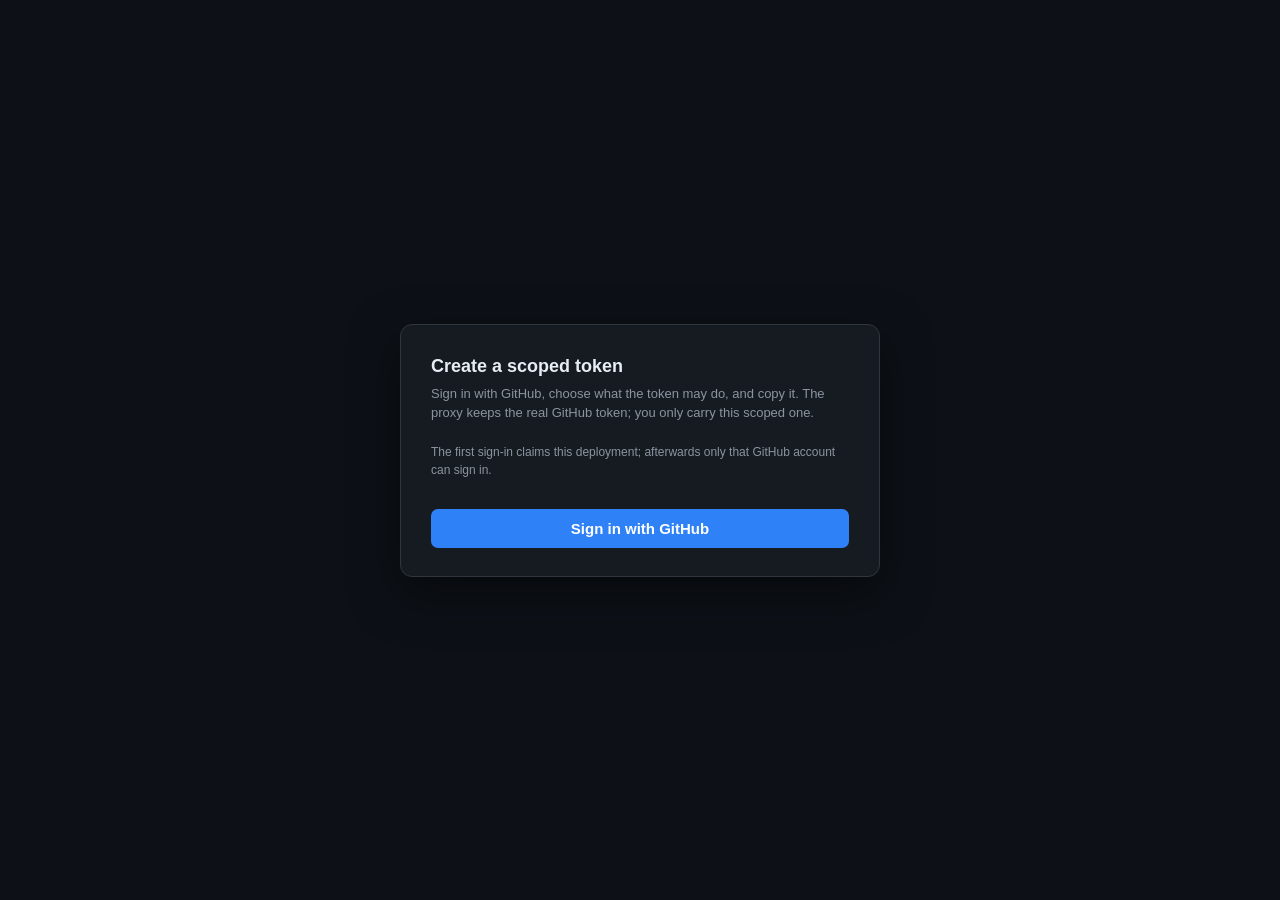
==== internal/loginflow/ui.html @ 5028a650 "feat(loginflow): added github-sign-in bootstrap (TOFU) and web token UI Signing in with GitHub is no" ====
<!DOCTYPE html>
<html lang="en">
<head>
<meta charset="utf-8">
<meta name="viewport" content="width=device-width, initial-scale=1">
<title>bgh-proxy — create a token</title>
<style>
  :root { --bg:#0d1117; --card:#161b22; --border:#30363d; --fg:#e6edf3; --muted:#8b949e;
          --accent:#2f81f7; --ok:#3fb950; --bad:#f85149; }
  * { box-sizing: border-box; }
  body { margin:0; min-height:100vh; display:flex; align-items:center; justify-content:center;
         background:var(--bg); color:var(--fg); font:15px/1.5 -apple-system,Segoe UI,Helvetica,Arial,sans-serif; }
  .card { width:480px; max-width:94vw; background:var(--card); border:1px solid var(--border);
          border-radius:12px; padding:28px 30px; box-shadow:0 16px 48px rgba(0,0,0,.5); }
  h1 { font-size:18px; margin:0 0 4px; }
  .sub { color:var(--muted); font-size:13px; margin:0 0 20px; }
  .step { display:none; } .step.active { display:block; }
  .code { font:600 26px/1.2 ui-monospace,SFMono-Regular,Menlo,monospace; letter-spacing:3px;
          background:#0d1117; border:1px solid var(--border); border-radius:8px; padding:14px; text-align:center; color:#58a6ff; user-select:all; }
  label { display:block; font-size:12px; color:var(--muted); margin:14px 0 4px; text-transform:uppercase; letter-spacing:.04em; }
  input, select { width:100%; background:#0d1117; color:var(--fg); border:1px solid var(--border); border-radius:7px; padding:9px 10px; font-size:14px; }
  button { width:100%; margin-top:18px; padding:11px; border:0; border-radius:7px; font-size:15px; font-weight:600; color:#fff; background:var(--accent); cursor:pointer; }
  button:hover { filter:brightness(1.1); } button:disabled { opacity:.5; cursor:default; }
  button.secondary { background:#21262d; border:1px solid var(--border); }
  a { color:var(--accent); }
  .row { display:flex; gap:8px; margin-top:8px; }
  .row input { flex:1; } .row select { width:130px; } .row button { width:38px; margin:0; padding:0; background:#21262d; border:1px solid var(--border); }
  .hint { font-size:12px; color:var(--muted); margin-top:10px; }
  .status { font-size:14px; margin-top:14px; } .status.ok { color:var(--ok); } .status.bad { color:var(--bad); }
  .spin { display:inline-block; width:13px; height:13px; border:2px solid var(--muted); border-top-color:var(--accent); border-radius:50%; animation:s .8s linear infinite; vertical-align:-2px; margin-right:6px; }
  @keyframes s { to { transform:rotate(360deg); } }
  .who { color:var(--ok); font-weight:600; }
  .secret { font:13px/1.4 ui-monospace,SFMono-Regular,Menlo,monospace; word-break:break-all; background:#0d1117; border:1px solid var(--border); border-radius:8px; padding:12px; user-select:all; }
  pre { background:#0d1117; border:1px solid var(--border); border-radius:8px; padding:10px; font-size:12px; overflow-x:auto; }
</style>
</head>
<body>
<div class="card">
  <h1>Create a scoped token</h1>
  <p class="sub">Sign in with GitHub, choose what the token may do, and copy it. The proxy keeps the real GitHub token; you only carry this scoped one.</p>

  <!-- Step 1: sign in -->
  <div class="step active" id="step-signin">
    <p class="hint">The first sign-in claims this deployment; afterwards only that GitHub account can sign in.</p>
    <button id="signinBtn">Sign in with GitHub</button>
    <p class="status bad" id="signinErr" style="display:none"></p>
  </div>

  <!-- Step 2: github device login -->
  <div class="step" id="step-github">
    <label>Log in to GitHub</label>
    <div class="code" id="ghCode">····-····</div>
    <p class="hint">Open <a id="ghLink" target="_blank" rel="noopener">github.com/login/device</a>, enter the code, and authorize.</p>
    <p class="status"><span class="spin"></span><span id="ghStatus">Waiting for GitHub authorization…</span></p>
  </div>

  <!-- Step 3: policy -->
  <div class="step" id="step-policy">
    <p class="status ok">✓ Signed in as <span class="who" id="whoLogin"></span></p>
    <label>Token name (optional)</label>
    <input id="tokName" placeholder="e.g. laptop, ci-bot">
    <label>Repositories — <span style="text-transform:none">owner/repo</span></label>
    <div id="repos"></div>
    <button class="secondary" id="addRepo" type="button" style="margin-top:6px">+ add repo</button>
    <label>Organizations</label>
    <div id="orgs"></div>
    <button class="secondary" id="addOrg" type="button" style="margin-top:6px">+ add org</button>
    <label style="margin-top:16px"><input type="checkbox" id="allowSearch" style="width:auto;vertical-align:-1px"> allow search</label>
    <p class="hint">Default is deny; <code>user</code>/<code>meta</code> reads are always granted so <code>gh</code> works. Everything else is blocked unless listed.</p>
    <button id="createBtn">Create token</button>
    <p class="status bad" id="createErr" style="display:none"></p>
  </div>

  <!-- Step 4: the token -->
  <div class="step" id="step-token">
    <p class="status ok">✓ Token created — copy it now, it won't be shown again.</p>
    <div class="secret" id="secret"></div>
    <button class="secondary" id="copyBtn" type="button">Copy</button>
    <label>Use it with gh</label>
    <pre id="usage"></pre>
    <button id="anotherBtn" type="button">Create another</button>
  </div>

  <div class="step" id="step-error">
    <p class="status bad" id="errMsg"></p>
    <button class="secondary" onclick="location.reload()">Start over</button>
  </div>
</div>

<script>
let grantId = null, pollTimer = null;
function show(id){ document.querySelectorAll(".step").forEach(s=>s.classList.remove("active")); document.getElementById(id).classList.add("active"); }
function fail(msg){ document.getElementById("errMsg").textContent = msg; show("step-error"); if(pollTimer) clearInterval(pollTimer); }
async function postJSON(url, body){
  const r = await fetch(url, {method:"POST", headers:{"Content-Type":"application/json"}, body: body?JSON.stringify(body):"{}"});
  let j={}; try{ j=await r.json(); }catch(e){}
  return {ok:r.ok, body:j};
}

document.getElementById("signinBtn").onclick = async () => {
  document.getElementById("signinBtn").disabled = true;
  const {ok, body} = await postJSON("/ui/api/start", null);
  if(!ok){ const e=document.getElementById("signinErr"); e.style.display="block"; e.textContent=body.error||"Could not start sign-in."; document.getElementById("signinBtn").disabled=false; return; }
  grantId = body.grant_id;
  document.getElementById("ghCode").textContent = body.github_user_code || "";
  const link = document.getElementById("ghLink");
  link.href = body.github_verification || "https://github.com/login/device";
  link.textContent = (body.github_verification || "github.com/login/device").replace(/^https?:\/\//,"");
  show("step-github");
  pollTimer = setInterval(poll, Math.max((body.interval||5)*1000, 2000)); poll();
};
async function poll(){
  const {body} = await postJSON("/ui/api/poll", {grant_id: grantId});
  if(body.status === "authenticated"){ clearInterval(pollTimer); document.getElementById("whoLogin").textContent = body.login||""; show("step-policy"); }
  else if(body.status === "denied"){ fail(body.error || "Not authorized."); }
  else if(body.status === "error"){ fail(body.error || "Something went wrong."); }
}

function repoRow(ph){
  const d=document.createElement("div"); d.className="row";
  d.innerHTML=`<input placeholder="${ph}"><select><option value="read">read</option><option value="read-write">read-write</option><option value="none">none</option></select><button type="button">×</button>`;
  d.querySelector("button").onclick=()=>d.remove(); return d;
}
document.getElementById("addRepo").onclick=()=>document.getElementById("repos").appendChild(repoRow("owner/repo"));
document.getElementById("addOrg").onclick =()=>document.getElementById("orgs").appendChild(repoRow("org"));
document.getElementById("repos").appendChild(repoRow("owner/repo"));

document.getElementById("createBtn").onclick = async () => {
  const collect = sel => [...document.querySelectorAll(sel+" .row")].map(r=>({name:r.querySelector("input").value.trim(), access:r.querySelector("select").value})).filter(x=>x.name);
  const unscoped = {user:"read", meta:"read"};
  if(document.getElementById("allowSearch").checked) unscoped.search="read";
  const policy = {defaults:{mode:"deny", unscoped}, org:collect("#orgs"), repo:collect("#repos")};
  document.getElementById("createBtn").disabled = true;
  const {ok, body} = await postJSON("/ui/api/approve", {grant_id:grantId, name:document.getElementById("tokName").value.trim(), policy});
  if(!ok || !body.secret){ const e=document.getElementById("createErr"); e.style.display="block"; e.textContent=body.error||"Could not create token."; document.getElementById("createBtn").disabled=false; return; }
  document.getElementById("secret").textContent = body.secret;
  const host = location.host;
  document.getElementById("usage").textContent =
    "gh auth login --hostname " + host + " --with-token <<< " + body.secret + "\n# or paste it when gh prompts after: gh auth login --hostname " + host;
  show("step-token");
};
document.getElementById("copyBtn").onclick = () => navigator.clipboard.writeText(document.getElementById("secret").textContent);
document.getElementById("anotherBtn").onclick = () => location.reload();
</script>
</body>
</html>
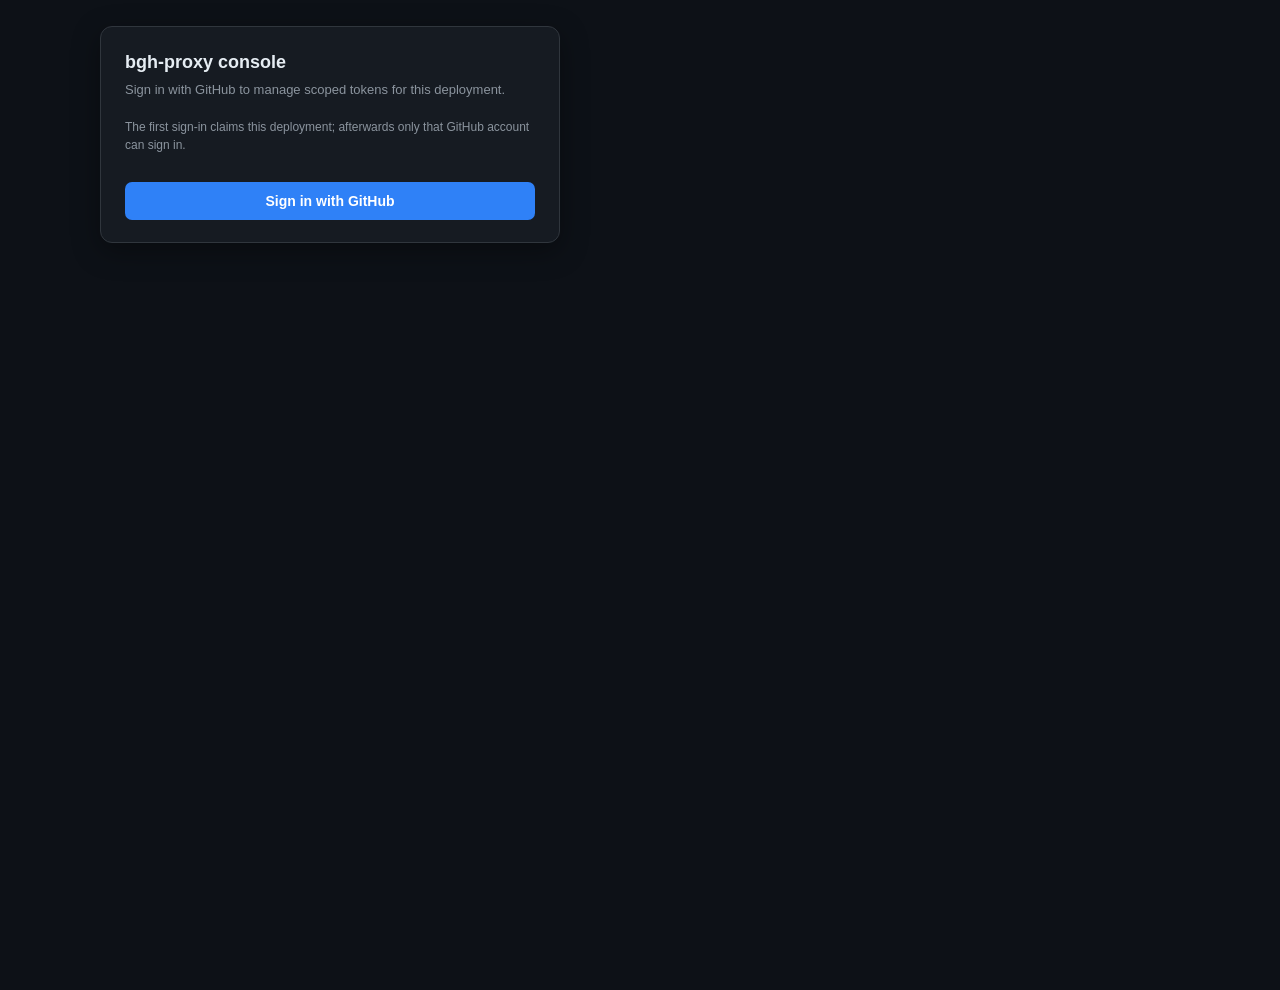
==== commit 68720ae0: "feat(loginflow): owner console, DeviceFlow reuse, device-code input - Reuse oauth.DeviceFlow (the sa" ====
--- a/internal/loginflow/ui.html
+++ b/internal/loginflow/ui.html
@@ -3,144 +3,361 @@
 <head>
 <meta charset="utf-8">
 <meta name="viewport" content="width=device-width, initial-scale=1">
-<title>bgh-proxy — create a token</title>
+<title>bgh-proxy — owner console</title>
 <style>
   :root { --bg:#0d1117; --card:#161b22; --border:#30363d; --fg:#e6edf3; --muted:#8b949e;
           --accent:#2f81f7; --ok:#3fb950; --bad:#f85149; }
   * { box-sizing: border-box; }
-  body { margin:0; min-height:100vh; display:flex; align-items:center; justify-content:center;
-         background:var(--bg); color:var(--fg); font:15px/1.5 -apple-system,Segoe UI,Helvetica,Arial,sans-serif; }
-  .card { width:480px; max-width:94vw; background:var(--card); border:1px solid var(--border);
-          border-radius:12px; padding:28px 30px; box-shadow:0 16px 48px rgba(0,0,0,.5); }
-  h1 { font-size:18px; margin:0 0 4px; }
-  .sub { color:var(--muted); font-size:13px; margin:0 0 20px; }
+  body { margin:0; min-height:100vh; background:var(--bg); color:var(--fg);
+         font:14px/1.5 -apple-system,Segoe UI,Helvetica,Arial,sans-serif; }
+  .wrap { max-width:1120px; margin:0 auto; padding:26px 20px 64px; }
+  .center { min-height:100vh; display:flex; align-items:center; justify-content:center; }
+  .card { background:var(--card); border:1px solid var(--border); border-radius:12px; padding:22px 24px; margin-bottom:18px; box-shadow:0 8px 28px rgba(0,0,0,.35); }
+  .signin-card { width:460px; max-width:94vw; }
+  .cols { display:grid; grid-template-columns:minmax(0,440px) 1fr; gap:20px; align-items:start; }
+  @media (max-width:920px){ .cols { grid-template-columns:1fr; } }
+  h1 { font-size:18px; margin:0 0 4px; } h2 { font-size:15px; margin:0 0 12px; }
+  .sub { color:var(--muted); font-size:13px; margin:0 0 18px; }
   .step { display:none; } .step.active { display:block; }
+  .topbar { display:flex; align-items:center; justify-content:space-between; margin-bottom:18px; }
+  .topbar .who { color:var(--muted); font-size:13px; } .topbar .who b { color:var(--ok); }
   .code { font:600 26px/1.2 ui-monospace,SFMono-Regular,Menlo,monospace; letter-spacing:3px;
           background:#0d1117; border:1px solid var(--border); border-radius:8px; padding:14px; text-align:center; color:#58a6ff; user-select:all; }
   label { display:block; font-size:12px; color:var(--muted); margin:14px 0 4px; text-transform:uppercase; letter-spacing:.04em; }
-  input, select { width:100%; background:#0d1117; color:var(--fg); border:1px solid var(--border); border-radius:7px; padding:9px 10px; font-size:14px; }
-  button { width:100%; margin-top:18px; padding:11px; border:0; border-radius:7px; font-size:15px; font-weight:600; color:#fff; background:var(--accent); cursor:pointer; }
+  input, select, textarea { width:100%; background:#0d1117; color:var(--fg); border:1px solid var(--border); border-radius:7px; padding:9px 10px; font-size:14px; font-family:inherit; }
+  textarea { font:13px/1.5 ui-monospace,SFMono-Regular,Menlo,monospace; min-height:300px; resize:vertical; white-space:pre; }
+  button { padding:9px 14px; border:0; border-radius:7px; font-size:14px; font-weight:600; color:#fff; background:var(--accent); cursor:pointer; }
   button:hover { filter:brightness(1.1); } button:disabled { opacity:.5; cursor:default; }
-  button.secondary { background:#21262d; border:1px solid var(--border); }
+  button.secondary { background:#21262d; border:1px solid var(--border); color:var(--fg); }
+  button.danger { background:#21262d; border:1px solid var(--border); color:var(--bad); }
+  button.wide { width:100%; margin-top:16px; padding:11px; }
   a { color:var(--accent); }
-  .row { display:flex; gap:8px; margin-top:8px; }
-  .row input { flex:1; } .row select { width:130px; } .row button { width:38px; margin:0; padding:0; background:#21262d; border:1px solid var(--border); }
-  .hint { font-size:12px; color:var(--muted); margin-top:10px; }
-  .status { font-size:14px; margin-top:14px; } .status.ok { color:var(--ok); } .status.bad { color:var(--bad); }
+  .row { display:flex; gap:8px; margin-top:8px; align-items:center; }
+  .row input { flex:1; } .row select { width:140px; flex:none; } .row button { background:#21262d; border:1px solid var(--border); color:var(--muted); padding:8px 11px; }
+  .hint { font-size:12px; color:var(--muted); margin-top:8px; }
+  .status { font-size:14px; margin-top:12px; } .status.ok { color:var(--ok); } .status.bad { color:var(--bad); }
   .spin { display:inline-block; width:13px; height:13px; border:2px solid var(--muted); border-top-color:var(--accent); border-radius:50%; animation:s .8s linear infinite; vertical-align:-2px; margin-right:6px; }
   @keyframes s { to { transform:rotate(360deg); } }
-  .who { color:var(--ok); font-weight:600; }
+  table { width:100%; border-collapse:collapse; font-size:13px; }
+  th { text-align:left; color:var(--muted); font-weight:500; font-size:11px; text-transform:uppercase; letter-spacing:.04em; padding:6px 8px; border-bottom:1px solid var(--border); }
+  td { padding:9px 8px; border-bottom:1px solid var(--border); vertical-align:top; }
+  td.pol { color:var(--muted); font:12px/1.4 ui-monospace,Menlo,monospace; max-width:320px; }
+  .tag { display:inline-block; font-size:11px; padding:1px 7px; border-radius:10px; border:1px solid var(--border); }
+  .tag.live { color:var(--ok); border-color:#1f6f3f; } .tag.revoked { color:var(--bad); border-color:#5c2626; }
+  .tabs { display:flex; gap:6px; margin:6px 0 4px; }
+  .tabs button { background:transparent; border:1px solid transparent; color:var(--muted); padding:6px 12px; font-weight:500; }
+  .tabs button.on { color:var(--fg); border-color:var(--border); background:#0d1117; }
+  .panel { display:none; } .panel.on { display:block; }
   .secret { font:13px/1.4 ui-monospace,SFMono-Regular,Menlo,monospace; word-break:break-all; background:#0d1117; border:1px solid var(--border); border-radius:8px; padding:12px; user-select:all; }
   pre { background:#0d1117; border:1px solid var(--border); border-radius:8px; padding:10px; font-size:12px; overflow-x:auto; }
+  .muted { color:var(--muted); }
 </style>
 </head>
 <body>
-<div class="card">
-  <h1>Create a scoped token</h1>
-  <p class="sub">Sign in with GitHub, choose what the token may do, and copy it. The proxy keeps the real GitHub token; you only carry this scoped one.</p>
-
-  <!-- Step 1: sign in -->
-  <div class="step active" id="step-signin">
-    <p class="hint">The first sign-in claims this deployment; afterwards only that GitHub account can sign in.</p>
-    <button id="signinBtn">Sign in with GitHub</button>
-    <p class="status bad" id="signinErr" style="display:none"></p>
-  </div>
-
-  <!-- Step 2: github device login -->
-  <div class="step" id="step-github">
-    <label>Log in to GitHub</label>
-    <div class="code" id="ghCode">····-····</div>
-    <p class="hint">Open <a id="ghLink" target="_blank" rel="noopener">github.com/login/device</a>, enter the code, and authorize.</p>
-    <p class="status"><span class="spin"></span><span id="ghStatus">Waiting for GitHub authorization…</span></p>
-  </div>
-
-  <!-- Step 3: policy -->
-  <div class="step" id="step-policy">
-    <p class="status ok">✓ Signed in as <span class="who" id="whoLogin"></span></p>
-    <label>Token name (optional)</label>
-    <input id="tokName" placeholder="e.g. laptop, ci-bot">
-    <label>Repositories — <span style="text-transform:none">owner/repo</span></label>
-    <div id="repos"></div>
-    <button class="secondary" id="addRepo" type="button" style="margin-top:6px">+ add repo</button>
-    <label>Organizations</label>
-    <div id="orgs"></div>
-    <button class="secondary" id="addOrg" type="button" style="margin-top:6px">+ add org</button>
-    <label style="margin-top:16px"><input type="checkbox" id="allowSearch" style="width:auto;vertical-align:-1px"> allow search</label>
-    <p class="hint">Default is deny; <code>user</code>/<code>meta</code> reads are always granted so <code>gh</code> works. Everything else is blocked unless listed.</p>
-    <button id="createBtn">Create token</button>
-    <p class="status bad" id="createErr" style="display:none"></p>
-  </div>
-
-  <!-- Step 4: the token -->
-  <div class="step" id="step-token">
-    <p class="status ok">✓ Token created — copy it now, it won't be shown again.</p>
-    <div class="secret" id="secret"></div>
-    <button class="secondary" id="copyBtn" type="button">Copy</button>
-    <label>Use it with gh</label>
-    <pre id="usage"></pre>
-    <button id="anotherBtn" type="button">Create another</button>
-  </div>
-
-  <div class="step" id="step-error">
-    <p class="status bad" id="errMsg"></p>
-    <button class="secondary" onclick="location.reload()">Start over</button>
-  </div>
+<div class="wrap">
+
+  <!-- sign in -->
+  <div class="center step active" id="step-signin">
+    <div class="card signin-card">
+      <h1>bgh-proxy console</h1>
+      <p class="sub">Sign in with GitHub to manage scoped tokens for this deployment.</p>
+      <p class="hint">The first sign-in claims this deployment; afterwards only that GitHub account can sign in.</p>
+      <button class="wide" id="signinBtn">Sign in with GitHub</button>
+      <p class="status bad" id="signinErr" style="display:none"></p>
+    </div>
+  </div>
+
+  <!-- github device code -->
+  <div class="center step" id="step-github">
+    <div class="card signin-card">
+      <label>Log in to GitHub</label>
+      <div class="code" id="ghCode">····-····</div>
+      <p class="hint">Open <a id="ghLink" target="_blank" rel="noopener">github.com/login/device</a>, enter the code, and authorize.</p>
+      <p class="status"><span class="spin"></span><span id="ghStatus">Waiting for GitHub authorization…</span></p>
+    </div>
+  </div>
+
+  <!-- console -->
+  <div class="step" id="console">
+    <div class="topbar">
+      <h1 style="margin:0">Scoped tokens</h1>
+      <span class="who">Signed in as <b id="whoami"></b> · <a href="#" id="signoutBtn">sign out</a></span>
+    </div>
+
+    <div class="cols">
+      <!-- create / edit -->
+      <div class="card" id="createCard">
+        <h2 id="createTitle">Create a token</h2>
+        <p class="hint" id="editNote" style="display:none">Editing re-issues: a new secret is minted and the old token is revoked.</p>
+        <label>Token name (optional)</label>
+        <input id="tokName" placeholder="e.g. laptop, ci-bot">
+
+        <div class="tabs">
+          <button id="tabBuilder" class="on" type="button">Builder</button>
+          <button id="tabToml" type="button">TOML</button>
+        </div>
+
+        <div class="panel on" id="panelBuilder">
+          <p class="hint">Default <b>deny</b>; <code>user</code>/<code>meta</code> always granted so <code>gh</code> works. <code>gh repo list</code> needs an <b>org</b> entry (your account counts).</p>
+          <label>Repositories</label>
+          <div id="repos"></div>
+          <button class="secondary" id="addRepo" type="button" style="margin-top:8px">+ add repo</button>
+          <label>Organizations / owners</label>
+          <div id="orgs"></div>
+          <button class="secondary" id="addOrg" type="button" style="margin-top:8px">+ add org</button>
+          <label style="margin-top:16px"><input type="checkbox" id="allowSearch" style="width:auto;vertical-align:-1px"> allow search</label>
+        </div>
+
+        <div class="panel" id="panelToml">
+          <p class="hint">Full policy in TOML (same shape as <code>policy.toml</code>). Switching tabs converts both ways. <code>user</code>/<code>meta</code> are raised to <code>read</code>.</p>
+          <textarea id="tomlSpec" spellcheck="false"></textarea>
+        </div>
+
+        <button class="wide" id="createBtn">Create token</button>
+        <button class="secondary" id="cancelEdit" type="button" style="display:none; width:100%; margin-top:8px">Cancel edit</button>
+        <p class="status bad" id="createErr" style="display:none"></p>
+      </div>
+
+      <!-- tokens -->
+      <div class="card">
+        <h2>Your tokens</h2>
+        <table id="tokensTable" style="display:none">
+          <thead><tr><th>Name</th><th>Policy</th><th>Last used</th><th>Status</th><th></th></tr></thead>
+          <tbody id="tokensBody"></tbody>
+        </table>
+        <p class="muted" id="tokensEmpty">No tokens yet — create one on the left.</p>
+      </div>
+    </div>
+  </div>
+
+  <!-- secret -->
+  <div class="center step" id="step-secret">
+    <div class="card signin-card">
+      <p class="status ok">✓ Token created — copy it now, it won't be shown again.</p>
+      <div class="secret" id="secret"></div>
+      <div class="row" style="margin-top:10px"><button class="secondary" id="copyBtn" type="button">Copy</button></div>
+      <label>Use it with gh</label>
+      <pre id="usage"></pre>
+      <button class="wide" id="backBtn" type="button">Back to console</button>
+    </div>
+  </div>
+
+  <div class="center step" id="step-error">
+    <div class="card signin-card">
+      <p class="status bad" id="errMsg"></p>
+      <button class="wide secondary" onclick="location.reload()">Reload</button>
+    </div>
+  </div>
+
+  <datalist id="dlRepos"></datalist>
+  <datalist id="dlOrgs"></datalist>
 </div>
 
 <script>
-let grantId = null, pollTimer = null;
+let grantId = null, pollTimer = null, account = { repos: [], orgs: [] }, editId = null;
+
 function show(id){ document.querySelectorAll(".step").forEach(s=>s.classList.remove("active")); document.getElementById(id).classList.add("active"); }
 function fail(msg){ document.getElementById("errMsg").textContent = msg; show("step-error"); if(pollTimer) clearInterval(pollTimer); }
-async function postJSON(url, body){
-  const r = await fetch(url, {method:"POST", headers:{"Content-Type":"application/json"}, body: body?JSON.stringify(body):"{}"});
-  let j={}; try{ j=await r.json(); }catch(e){}
-  return {ok:r.ok, body:j};
-}
-
-document.getElementById("signinBtn").onclick = async () => {
-  document.getElementById("signinBtn").disabled = true;
-  const {ok, body} = await postJSON("/ui/api/start", null);
-  if(!ok){ const e=document.getElementById("signinErr"); e.style.display="block"; e.textContent=body.error||"Could not start sign-in."; document.getElementById("signinBtn").disabled=false; return; }
-  grantId = body.grant_id;
-  document.getElementById("ghCode").textContent = body.github_user_code || "";
-  const link = document.getElementById("ghLink");
-  link.href = body.github_verification || "https://github.com/login/device";
-  link.textContent = (body.github_verification || "github.com/login/device").replace(/^https?:\/\//,"");
+function $(id){ return document.getElementById(id); }
+async function api(method, url, body){
+  const opt = { method, headers:{} };
+  if(body !== undefined){ opt.headers["Content-Type"]="application/json"; opt.body=JSON.stringify(body); }
+  const r = await fetch(url, opt);
+  let j=null; try{ j=await r.json(); }catch(e){}
+  return { ok:r.ok, status:r.status, body:j };
+}
+
+// On load: if a session cookie is still valid, jump straight to the console.
+(async function init(){ const r = await api("GET", "/ui/api/tokens"); if(r.ok) loadConsole(); })();
+
+// ---- sign in ----
+$("signinBtn").onclick = async () => {
+  $("signinBtn").disabled = true;
+  const r = await api("POST", "/ui/api/start", {});
+  if(!r.ok){ const e=$("signinErr"); e.style.display="block"; e.textContent=(r.body&&r.body.error)||"Could not start sign-in."; $("signinBtn").disabled=false; return; }
+  grantId = r.body.grant_id;
+  $("ghCode").textContent = r.body.github_user_code || "";
+  const link = $("ghLink");
+  link.href = r.body.github_verification || "https://github.com/login/device";
+  link.textContent = (r.body.github_verification || "github.com/login/device").replace(/^https?:\/\//,"");
   show("step-github");
-  pollTimer = setInterval(poll, Math.max((body.interval||5)*1000, 2000)); poll();
+  pollTimer = setInterval(poll, 2500); poll();
 };
 async function poll(){
-  const {body} = await postJSON("/ui/api/poll", {grant_id: grantId});
-  if(body.status === "authenticated"){ clearInterval(pollTimer); document.getElementById("whoLogin").textContent = body.login||""; show("step-policy"); }
-  else if(body.status === "denied"){ fail(body.error || "Not authorized."); }
-  else if(body.status === "error"){ fail(body.error || "Something went wrong."); }
-}
-
-function repoRow(ph){
-  const d=document.createElement("div"); d.className="row";
-  d.innerHTML=`<input placeholder="${ph}"><select><option value="read">read</option><option value="read-write">read-write</option><option value="none">none</option></select><button type="button">×</button>`;
-  d.querySelector("button").onclick=()=>d.remove(); return d;
-}
-document.getElementById("addRepo").onclick=()=>document.getElementById("repos").appendChild(repoRow("owner/repo"));
-document.getElementById("addOrg").onclick =()=>document.getElementById("orgs").appendChild(repoRow("org"));
-document.getElementById("repos").appendChild(repoRow("owner/repo"));
-
-document.getElementById("createBtn").onclick = async () => {
-  const collect = sel => [...document.querySelectorAll(sel+" .row")].map(r=>({name:r.querySelector("input").value.trim(), access:r.querySelector("select").value})).filter(x=>x.name);
-  const unscoped = {user:"read", meta:"read"};
-  if(document.getElementById("allowSearch").checked) unscoped.search="read";
-  const policy = {defaults:{mode:"deny", unscoped}, org:collect("#orgs"), repo:collect("#repos")};
-  document.getElementById("createBtn").disabled = true;
-  const {ok, body} = await postJSON("/ui/api/approve", {grant_id:grantId, name:document.getElementById("tokName").value.trim(), policy});
-  if(!ok || !body.secret){ const e=document.getElementById("createErr"); e.style.display="block"; e.textContent=body.error||"Could not create token."; document.getElementById("createBtn").disabled=false; return; }
-  document.getElementById("secret").textContent = body.secret;
+  const r = await api("POST", "/ui/api/poll", { grant_id: grantId });
+  const b = r.body || {};
+  if(b.status === "authenticated"){
+    clearInterval(pollTimer);
+    const s = await api("POST", "/ui/api/session", { grant_id: grantId });
+    if(!s.ok){ fail((s.body&&s.body.error)||"Could not start session."); return; }
+    loadConsole();
+  } else if(b.status === "denied"){ fail(b.error || "Not authorized."); }
+  else if(b.status === "error" || b.status === "expired"){ fail(b.error || "Sign-in expired — start over."); }
+}
+
+// ---- console ----
+async function loadConsole(){
+  show("console");
+  const [acc, toks] = await Promise.all([ api("GET","/ui/api/account"), api("GET","/ui/api/tokens") ]);
+  if(acc.ok){
+    account = acc.body;
+    $("whoami").textContent = account.login || "";
+    fillDatalist("dlRepos", (account.repos||[]).map(r=>r.name));
+    fillDatalist("dlOrgs", account.orgs||[]);
+  }
+  if(toks.ok) renderTokens(toks.body||[]);
+  if(!document.querySelector("#repos .row")) addRepoRow();
+  if(!document.querySelector("#orgs .row")) addOrgRow();
+}
+async function refreshTokens(){ const x = await api("GET","/ui/api/tokens"); if(x.ok) renderTokens(x.body||[]); }
+function fillDatalist(id, items){ const dl=$(id); dl.innerHTML=""; items.forEach(v=>{ const o=document.createElement("option"); o.value=v; dl.appendChild(o); }); }
+function policySummary(p){
+  p = p || {}; const d = p.defaults || {}; const parts = ["default "+(d.mode||"deny")];
+  (p.repo||[]).forEach(r=>parts.push(r.name+"="+r.access));
+  (p.org||[]).forEach(o=>parts.push("org:"+o.name+"="+o.access));
+  if(d.unscoped && d.unscoped.search) parts.push("search");
+  return parts.join(" · ");
+}
+function renderTokens(list){
+  const body = $("tokensBody"); body.innerHTML = "";
+  $("tokensTable").style.display = list.length ? "" : "none";
+  $("tokensEmpty").style.display = list.length ? "none" : "";
+  list.forEach(t => {
+    const tr = document.createElement("tr");
+    const lu = t.last_used ? new Date(t.last_used).toLocaleString() : "never";
+    tr.innerHTML = `<td>${esc(t.name)}</td><td class="pol">${esc(policySummary(t.policy))}</td>`+
+      `<td class="muted">${lu}</td>`+
+      `<td>${t.revoked?'<span class="tag revoked">revoked</span>':'<span class="tag live">live</span>'}</td>`+
+      `<td style="white-space:nowrap"></td>`;
+    const actions = tr.lastChild;
+    if(!t.revoked){
+      const edit = document.createElement("button"); edit.className="secondary"; edit.textContent="Edit"; edit.style.padding="5px 10px"; edit.onclick=()=>startEdit(t);
+      const rev = document.createElement("button"); rev.className="danger"; rev.textContent="Revoke"; rev.style.cssText="padding:5px 10px;margin-left:6px"; rev.onclick=()=>revoke(t);
+      actions.append(edit, rev);
+    }
+    body.appendChild(tr);
+  });
+}
+function esc(s){ return String(s==null?"":s).replace(/[&<>"]/g, c=>({"&":"&amp;","<":"&lt;",">":"&gt;","\"":"&quot;"}[c])); }
+
+async function revoke(t){
+  if(!confirm(`Revoke token "${t.name}"? Any client using it stops working immediately.`)) return;
+  const r = await api("DELETE", "/ui/api/tokens/"+encodeURIComponent(t.id));
+  if(r.ok) refreshTokens(); else alert((r.body&&r.body.error)||"Could not revoke.");
+}
+
+// ---- builder rows ----
+function picker(listId, ph){
+  const d = document.createElement("div"); d.className="row";
+  d.innerHTML = `<input list="${listId}" placeholder="${ph}" autocomplete="off">`+
+    `<select><option value="read">read</option><option value="read-write">read-write</option><option value="none">none</option></select>`+
+    `<button type="button" title="remove">×</button>`;
+  d.querySelector("button").onclick = () => d.remove();
+  return d;
+}
+function addRepoRow(name, access){ const d=picker("dlRepos","owner/repo"); if(name)d.querySelector("input").value=name; if(access)d.querySelector("select").value=access; $("repos").appendChild(d); return d; }
+function addOrgRow(name, access){ const d=picker("dlOrgs","org or your username"); if(name)d.querySelector("input").value=name; if(access)d.querySelector("select").value=access; $("orgs").appendChild(d); return d; }
+$("addRepo").onclick = () => addRepoRow();
+$("addOrg").onclick = () => addOrgRow();
+function collect(sel){ return [...document.querySelectorAll(sel+" .row")].map(r=>({name:r.querySelector("input").value.trim(), access:r.querySelector("select").value})).filter(x=>x.name); }
+
+function currentBuilderPolicy(){
+  const unscoped = { user:"read", meta:"read" };
+  if($("allowSearch").checked) unscoped.search = "read";
+  return { defaults:{ mode:"deny", unscoped }, org:collect("#orgs"), repo:collect("#repos") };
+}
+function applyPolicyToBuilder(p){
+  p = p || {};
+  $("repos").innerHTML = ""; $("orgs").innerHTML = "";
+  (p.repo||[]).forEach(r=>addRepoRow(r.name, r.access));
+  (p.org||[]).forEach(o=>addOrgRow(o.name, o.access));
+  if(!document.querySelector("#repos .row")) addRepoRow();
+  if(!document.querySelector("#orgs .row")) addOrgRow();
+  $("allowSearch").checked = !!(p.defaults && p.defaults.unscoped && p.defaults.unscoped.search);
+}
+function builderToToml(){
+  const p = currentBuilderPolicy();
+  let s = '[defaults]\nmode = "deny"\n';
+  const u = p.defaults.unscoped || {}; const keys = Object.keys(u).filter(k=>u[k] && u[k] !== "none");
+  if(keys.length){ s += "\n[defaults.unscoped]\n"; keys.forEach(k=> s += `${k} = "${u[k]}"\n`); }
+  p.org.forEach(o=> s += `\n[[org]]\nname = "${o.name}"\naccess = "${o.access}"\n`);
+  p.repo.forEach(r=> s += `\n[[repo]]\nname = "${r.name}"\naccess = "${r.access}"\n`);
+  return s;
+}
+// returns true if the TOML parsed (and was applied to the builder); false keeps you on the TOML tab.
+async function tomlToBuilder(){
+  const spec = $("tomlSpec").value.trim();
+  if(!spec) return true;
+  const r = await api("POST","/ui/api/policy/parse",{ spec_toml: spec });
+  if(!r.ok){ showCreateErr((r.body&&r.body.error)||"Invalid TOML — fix it to switch back."); return false; }
+  applyPolicyToBuilder(r.body.policy); $("createErr").style.display="none"; return true;
+}
+
+// ---- tabs (convert both ways on switch) ----
+function setTab(which){
+  const b = which==="builder";
+  $("tabBuilder").classList.toggle("on", b); $("tabToml").classList.toggle("on", !b);
+  $("panelBuilder").classList.toggle("on", b); $("panelToml").classList.toggle("on", !b);
+}
+$("tabBuilder").onclick = async () => { if($("panelBuilder").classList.contains("on")) return; if(await tomlToBuilder()) setTab("builder"); };
+$("tabToml").onclick = () => { if($("panelToml").classList.contains("on")) return; $("tomlSpec").value = builderToToml(); setTab("toml"); };
+
+// ---- create / edit ----
+function startEdit(t){
+  editId = t.id;
+  $("createTitle").textContent = 'Edit "'+t.name+'" (re-issues)';
+  $("editNote").style.display = "block";
+  $("createBtn").textContent = "Re-issue token";
+  $("cancelEdit").style.display = "block";
+  $("tokName").value = t.name || "";
+  applyPolicyToBuilder(t.policy || {});
+  $("tomlSpec").value = ""; setTab("builder");
+  $("createCard").scrollIntoView({behavior:"smooth"});
+}
+function resetCreate(){
+  editId = null;
+  $("createTitle").textContent = "Create a token";
+  $("editNote").style.display = "none";
+  $("createBtn").textContent = "Create token";
+  $("cancelEdit").style.display = "none";
+  $("tokName").value = "";
+  $("repos").innerHTML=""; $("orgs").innerHTML=""; $("tomlSpec").value=""; $("allowSearch").checked=false;
+  addRepoRow(); addOrgRow(); setTab("builder");
+}
+$("cancelEdit").onclick = resetCreate;
+
+$("createBtn").onclick = async () => {
+  const usingToml = $("panelToml").classList.contains("on");
+  let payload = { name: $("tokName").value.trim() };
+  if(editId) payload.replace_id = editId;
+  if(usingToml){
+    const spec = $("tomlSpec").value.trim();
+    if(!spec) return showCreateErr("Paste a TOML policy first.");
+    payload.spec_toml = spec;
+  } else {
+    payload.policy = currentBuilderPolicy();
+  }
+  $("createBtn").disabled = true;
+  const r = await api("POST", "/ui/api/tokens", payload);
+  $("createBtn").disabled = false;
+  if(!r.ok || !r.body || !r.body.secret) return showCreateErr((r.body&&r.body.error)||"Could not create token.");
+  showSecret(r.body.secret);
+  resetCreate();
+};
+function showCreateErr(msg){ const e=$("createErr"); e.style.display="block"; e.textContent=msg; }
+
+function showSecret(secret){
+  $("createErr").style.display = "none";
+  $("secret").textContent = secret;
   const host = location.host;
-  document.getElementById("usage").textContent =
-    "gh auth login --hostname " + host + " --with-token <<< " + body.secret + "\n# or paste it when gh prompts after: gh auth login --hostname " + host;
-  show("step-token");
-};
-document.getElementById("copyBtn").onclick = () => navigator.clipboard.writeText(document.getElementById("secret").textContent);
-document.getElementById("anotherBtn").onclick = () => location.reload();
+  $("usage").textContent =
+    "gh auth login --hostname " + host + " --with-token <<< " + secret +
+    "\n# make sure gh uses the proxy: unset GITHUB_TOKEN and gh config unset http_unix_socket";
+  show("step-secret");
+}
+$("copyBtn").onclick = () => navigator.clipboard.writeText($("secret").textContent);
+$("backBtn").onclick = async () => { await refreshTokens(); show("console"); };
+$("signoutBtn").onclick = async (e) => { e.preventDefault(); await api("POST","/ui/api/logout"); location.reload(); };
 </script>
 </body>
 </html>
